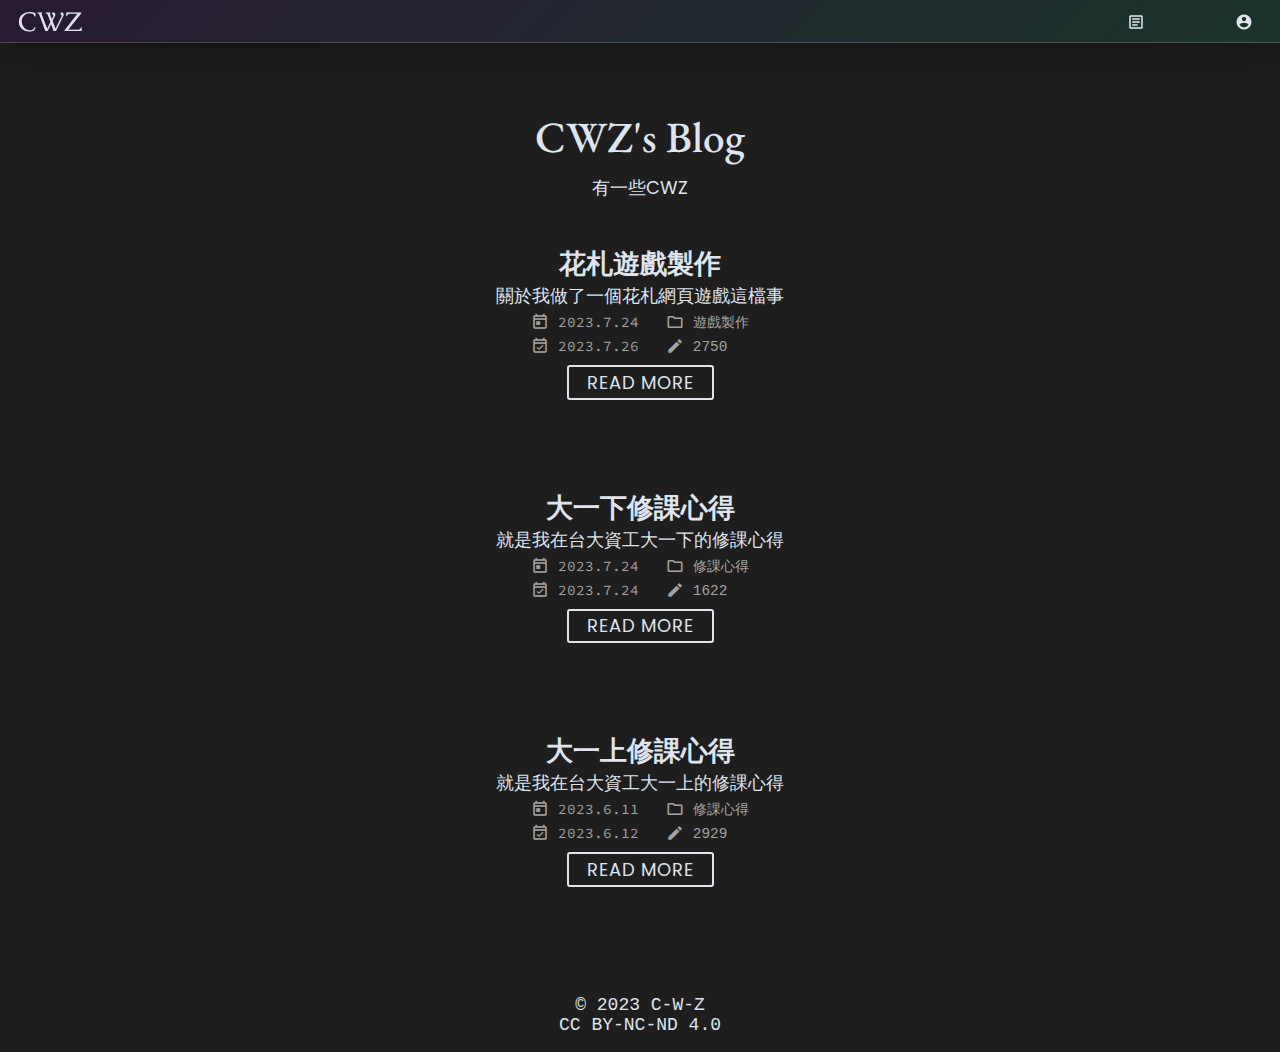
==== index.html @ 41f737c0 "update post info" ====
<!DOCTYPE html>
<html lang="zh-Hant-TW">

<head>
    <meta charset="utf-8">
    <meta http-equiv="X-UA-Compatible" content="IE=edge">
    <meta name="viewport" content="width=device-width, initial-scale=1.0">
    <!--------- Title ---------->
    <title>@ C-W-Z</title>
    <!--------- Icon ---------->
    <link rel="icon" href="img/logo.ico">
    <!--------- CSS ---------->
    <link rel="stylesheet" href="styles/common.css">
    <link rel="stylesheet" href="styles/home.css">
    <!--------- Material Icon ---------->
    <link href="https://fonts.googleapis.com/icon?family=Material+Icons+Outlined" rel="stylesheet">
    <link href="https://fonts.googleapis.com/icon?family=Material+Icons" rel="stylesheet">
</head>

<body>

    <header class="glass">
        <div class="header-wrapper">
            <h1 class="blog-name">
                <a href=".">CWZ</a>
            </h1>
            <nav>
                <ul class="menu">
                    <li>
                        <a href="pages/posts.html">
                            <span class="material-icons-outlined icon">article</span>
                            <span class="text">posts</span>
                        </a>
                    </li>
                    <li>
                        <a href="pages/categories.html">
                            <span class="material-icons-outlined icon">grid_view</span>
                            <span class="text">categories</span>
                        </a>
                    </li>
                    <li>
                        <a href="pages/tags.html">
                            <span class="material-icons icon">sell</span>
                            <span class="text">tags</span>
                        </a>
                    </li>
                    <li>
                        <a href="pages/about.html">
                            <span class="material-icons icon">account_circle</span>
                            <span class="text">about</span>
                        </a>
                    </li>
                </ul>
            </nav>
        </div>
    </header>

    <div class="container">
        <main>

            <section class="blog">
                <h1 class="blog-title">
                    CWZ's Blog
                </h1>
                <p class="blog-description">
                    有一些CWZ
                </p>
            </section>
    
            <section class="articles">

                <article>
                    <h2>花札遊戲製作</h2>
                    <p>關於我做了一個花札網頁遊戲這檔事</p>
                    <section class="header-tags">
                        <span class="header-tag">
                            <time class="post-time" datetime="2023-07-24">
                                <span class="material-icons-outlined icon">today</span>
                                2023.7.24
                            </time>
                        </span>
                        <span class="header-tag">
                            <span class="material-icons-outlined icon">folder</span>
                            <a href="pages/categories.html/#遊戲製作">遊戲製作</a>
                        </span>
                        <br>
                        <span class="header-tag">
                            <time class="update-time" datetime="2023-07-24">
                                <span class="material-icons-outlined icon">event_available</span>
                                2023.7.26
                            </time>
                        </span>
                        <span class="header-tag">
                            <span class="material-icons icon">edit</span>
                            2750
                        </span>
                    </section>
                    <a class="btn" href="posts\花札遊戲製作.html">Read More</a>
                </article>

                <article>
                    <h2>大一下修課心得</h2>
                    <p>就是我在台大資工大一下的修課心得</p>
                    <section class="header-tags">
                        <span class="header-tag">
                            <time class="post-time" datetime="2023-07-24">
                                <span class="material-icons-outlined icon">today</span>
                                2023.7.24
                            </time>
                        </span>
                        <span class="header-tag">
                            <span class="material-icons-outlined icon">folder</span>
                            <a href="pages/categories.html/#修課心得">修課心得</a>
                        </span>
                        <br>
                        <span class="header-tag">
                            <time class="update-time" datetime="2023-07-24">
                                <span class="material-icons-outlined icon">event_available</span>
                                2023.7.24
                            </time>
                        </span>
                        <span class="header-tag">
                            <span class="material-icons icon">edit</span>
                            1622
                        </span>
                    </section>
                    <a class="btn" href="posts/大一下修課心得.html">Read More</a>
                </article>

                <article>
                    <h2>大一上修課心得</h2>
                    <p>就是我在台大資工大一上的修課心得</p>
                    <section class="header-tags">
                        <span class="header-tag">
                            <time class="post-time" datetime="2023-06-11">
                                <span class="material-icons-outlined icon">today</span>
                                2023.6.11
                            </time>
                        </span>
                        <span class="header-tag">
                            <span class="material-icons-outlined icon">folder</span>
                            <a href="pages/categories.html/#修課心得">修課心得</a>
                        </span>
                        <br>
                        <span class="header-tag">
                            <time class="update-time" datetime="2023-06-12">
                                <span class="material-icons-outlined icon">event_available</span>
                                2023.6.12
                            </time>
                        </span>
                        <span class="header-tag">
                            <span class="material-icons icon">edit</span>
                            2929
                        </span>
                    </section>
                    <a class="btn" href="posts/大一上修課心得.html">Read More</a>
                </article>

            </section>
    
        </main>
    </div>

    <footer>
        <a href="https://github.com/C-W-Z/c-w-z.github.io" target="_blank">© 2023 C-W-Z</a>
        <a href="https://creativecommons.org/licenses/by-nc-nd/4.0/" target="_blank">CC BY-NC-ND 4.0</a>
    </footer>

</body>

</html>
---- styles/common.css ----
/* Google Font Import - Poppins */
@import url('https://fonts.googleapis.com/css2?family=Poppins:ital,wght@0,100;0,200;0,300;0,400;0,500;0,600;0,700;0,800;0,900;1,100;1,200;1,300;1,400;1,500;1,600;1,700;1,800;1,900&display=swap');
/* Google Font Import - Source Code Pro */
@import url('https://fonts.googleapis.com/css2?family=Source+Code+Pro:ital,wght@0,200;0,300;0,400;0,500;0,600;0,700;0,800;0,900;1,200;1,300;1,400;1,500;1,600;1,700;1,800;1,900&display=swap');
/* Google Font Import - IBM Plex Serif */
@import url('https://fonts.googleapis.com/css2?family=IBM+Plex+Serif:ital,wght@0,100;0,200;0,300;0,400;0,500;0,600;0,700;1,100;1,200;1,300;1,400;1,500;1,600;1,700&display=swap');
/* Google Font Import - EB Garamond */
@import url('https://fonts.googleapis.com/css2?family=EB+Garamond:ital,wght@0,400;0,500;0,600;0,700;0,800;1,400;1,500;1,600;1,700;1,800&display=swap');
/* Google Font Import - Caudex */
@import url('https://fonts.googleapis.com/css2?family=Caudex:ital,wght@0,400;0,700;1,400;1,700&display=swap');

html {
    font-size: 18px;
    scroll-behavior: smooth;
    overflow-x: hidden;
}
* {
    margin: 0;
    padding: 0;
    box-sizing: border-box;
    -webkit-box-sizing: border-box;
    -moz-box-sizing: border-box;
    font-family: monospace, sans-serif;
}
:root {
    /* Theme Colors */
    --black: #1e1e1e;
    --gray: #a3a3a3;
    --dark-gray: #505050;
    --white: #dfe4ed;
    --purple: #6366f1;
    --dark-purple: #4f46e5;
    --green: #10d167;
    --dark-green: #4fbd74;
    --gray-blue: #c0e4dc;
    --sky-blue: #22c5ee;
    --light-blue: #22c0e7;
    --yellow: #ccc541;
    --gold: #ffaa00;
    --magenta: #e630c0;
    --light-magenta: #f72dcb;
    --red: #df1c4f;
    --scarlet: #ff2400;

    --background-color: #1e1e1e;
    --scrollbar-color: #1e1e1e;
    --scrollbar-hover-color: #a3a3a3;
    --selected-color: #c0e4dc4b;
    --blockquote-color: #000000;
    --mark-color: #ccc541;
    --mark-selected-color: #009fc6;
    --header-tag-color: #a3a3a3;
    --text-color: #dfe4ed;
    --link-color: #22c5ee;
    --link-hover-color: #10d167;
    --star-color: #ffaa00;
    --btn-hover-selected-color: #ff2400;
}
body {
    min-height: 100vh;
    background: var(--background-color);
    color: var(--text-color);
    font-family: 'Poppins', 'Microsoft-Yahei', Arial, sans-serif;
    -webkit-font-smoothing: antialiased;
}
/* scrollbar styles */
::-webkit-scrollbar {
    height: 0.5rem;
    width: 0.5rem;
    background: var(--scrollbar-color);
}
::-webkit-scrollbar-track {
    border-radius: 0;
    background: var(--background-color);
}
::-webkit-scrollbar-thumb {
    background: var(--scrollbar-hover-color);
    border-radius: 0.2rem;
}
/* selected styles */
::selection {
    background: var(--selected-color);
}
::-moz-selection {
    background: var(--selected-color);
}
mark::selection {
    background: var(--mark-selected-color);
}
mark::-moz-selection {
    background: var(--mark-selected-color);
}
a::selection {
    color: var(--link-hover-color);
}
a::-moz-selection {
    color: var(--mark-selected-color);
}

p {
    font-family: 'Poppins', 'Microsoft-Yahei', Arial, sans-serif;
}
a {
    color: var(--link-color);
    cursor: pointer;
    text-decoration: none;
    transition: 0.3s color;
    font-family: 'Poppins', 'Microsoft-Yahei', Arial, sans-serif;
}
a:hover {
    color: var(--link-hover-color);
}

ul {
    list-style:none;
}
ul ul {
    padding: 0 1rem;
    margin: 0.25rem 0.5rem;
}

blockquote {
    background: var(--blockquote-color);
    padding: 0.1rem 1rem;
}

mark {
    background: var(--mark-color);
    color: var(--background-color);
}

/* Footer Styles */
footer {
    padding: 1rem 0.5rem;
    width: 100%;
    display: flex;
    flex-direction: column;
    align-items: center;
    justify-content: center;
    font-family: monospace, sans-serif;
}
footer a {
    color: var(--text-color);
    font-family: inherit;
}
footer a:hover {
    color: var(--link-color);
}
/* Header Styles */
header {
    position: fixed;
    width: 100vw;
    z-index: 3;
    top: 0;
    left: 0;
    font-family: 'Poppins', 'Microsoft-Yahei', Arial, sans-serif;
}
header .header-wrapper {
    margin: 0.2rem 1rem;
    display: flex;
    justify-content: space-between;
    align-items: center;
    flex-direction: row;
    flex-wrap: wrap;
}
header .blog-name {
    font-size: 1.5rem;
    font-weight: 500;
}
header .blog-name a {
    font-family: 'Caudex', 'EB Garamond', 'Poppins';
}
header nav {
    display: flex;
    align-items: center;
    justify-content: center;
}
header .menu {
    display: flex;
    align-items: center;
    justify-content: center;
    flex-wrap: wrap;
}
header .menu li {
    list-style: none;
    margin: 0.25rem 0.5rem 0 0.5rem;
    font-size: 0.8rem;
    flex-wrap: nowrap;
    position: relative;
}
header .menu li::after {
    position: absolute;
    top: 95%;
    left: 0;
    right: 100%;
    bottom: 0;
    opacity: 0;
    content: '';
    background-color: var(--text-color);
    z-index: -2;
    transition: none;
}
header .menu li:hover::after {
    right: 0;
    opacity: 1;
    -webkit-transition: 0.3s right ease;
    transition: 0.3s right ease;
    transition-delay: 0.3s;
}
header .menu li a {
    width: auto;
    max-width: 1rem; /** I'm animating max-width because width needs to be auto, and auto can't be animated **/
    overflow:hidden;
    display: inline-flex;
    align-items: center;
    -webkit-transition: all 0.3s;
    transition: all 0.3s;
}
header .menu li a:hover {
    max-width: 10rem;
    -webkit-transition: all 0.5s;
    transition: all 0.5s;
}
header .menu li a .text {
    white-space: nowrap;
    padding-left: 0.2rem;
    font-family: inherit;
}
header .icon {
    font-size: 1rem;
}
header a {
    color: var(--text-color);
}
header a:hover {
    color: var(--text-color);
}

/* Glass Effect */
.glass {
    background: linear-gradient(135deg, rgba(138, 0, 250, 0.1), rgba(7, 255, 156, 0.1));
    backdrop-filter: blur(10px);
    -webkit-backdrop-filter: blur(10px);
    /* border-radius: 20px; */
    border-bottom: 1px solid rgba(255, 255, 255, 0.18);
    box-shadow: 0 8px 32px 0 rgba(0, 0, 0, 0.37);
}

/* Main Section */
@media (max-width: 810px) {
    .container {
        margin-top: 108px;
        display: block;
    }
}
@media (min-width: 811px) {
    .container {
        margin-top: 108px;
        display: flex;
        flex-direction: column;
        align-items: center;
        justify-content: center;
    }
}
main {
    max-width: 810px;
}

/* tags for posts */
.header-tags .header-tag {
    font-size: 0.8rem;
    color: var(--header-tag-color);
    padding: 0 0.5rem;
}
.header-tags time {
    font-family: 'Source Code Pro', monospace, Arial, sans-serif;
}
.header-tags .icon {
    font-size: 1rem;
    transform: translateY(0.225rem);
}
.header-tags a {
    color: var(--header-tag-color);
}
.header-tags a:hover {
    color: var(--text-color);
}

/* Button Styles */
a.btn {
    color: var(--text-color);
    border: 2px solid var(--text-color);
    border-radius: 3px;
    margin-top: 0.5rem;
    padding: 0.1rem 1rem;

    letter-spacing: 1px;
    text-transform: uppercase;
    text-align: center;

    position: relative; /* important for the :before */
}
a.btn:hover {
    color: var(--background-color);
    cursor: pointer;
}
a.btn::selection {
    color: var(--text-color);
}
a.btn:hover::selection {
    color: var(--background-color);
}
a.btn::before {
    position: absolute;
    top: 0;
    left: 50%;
    right: 50%;
    bottom: 0;
    opacity: 0;
    content: '';
    background-color: var(--text-color);
    z-index: -2;
    -webkit-transition: 0.3s all ease;
    transition: 0.3s all ease;
}
a.btn:hover::before {
    left: 0;
    right: 0;
    opacity: 1;
}
---- styles/home.css ----
main section {
	max-width: 40rem;
}

.blog {
	text-align: center;
}
.blog-title {
	font-size: 2.4rem;
	font-weight: 500;
	font-family: 'EB Garamond', 'Source Code Pro', monospace, Arial, sans-serif;
}
.blog-description {
	margin-top: 0.5rem;
	font-size: 1rem;
}

.articles {
	margin-top: 2.5rem;
}
article {
	margin: 2.5rem 1rem 5rem 1rem;
	display: flex;
	flex-direction: column;
	text-align: center;
	align-items: center;
	justify-content: center;
}

.header-tags {
	text-align: start;
}
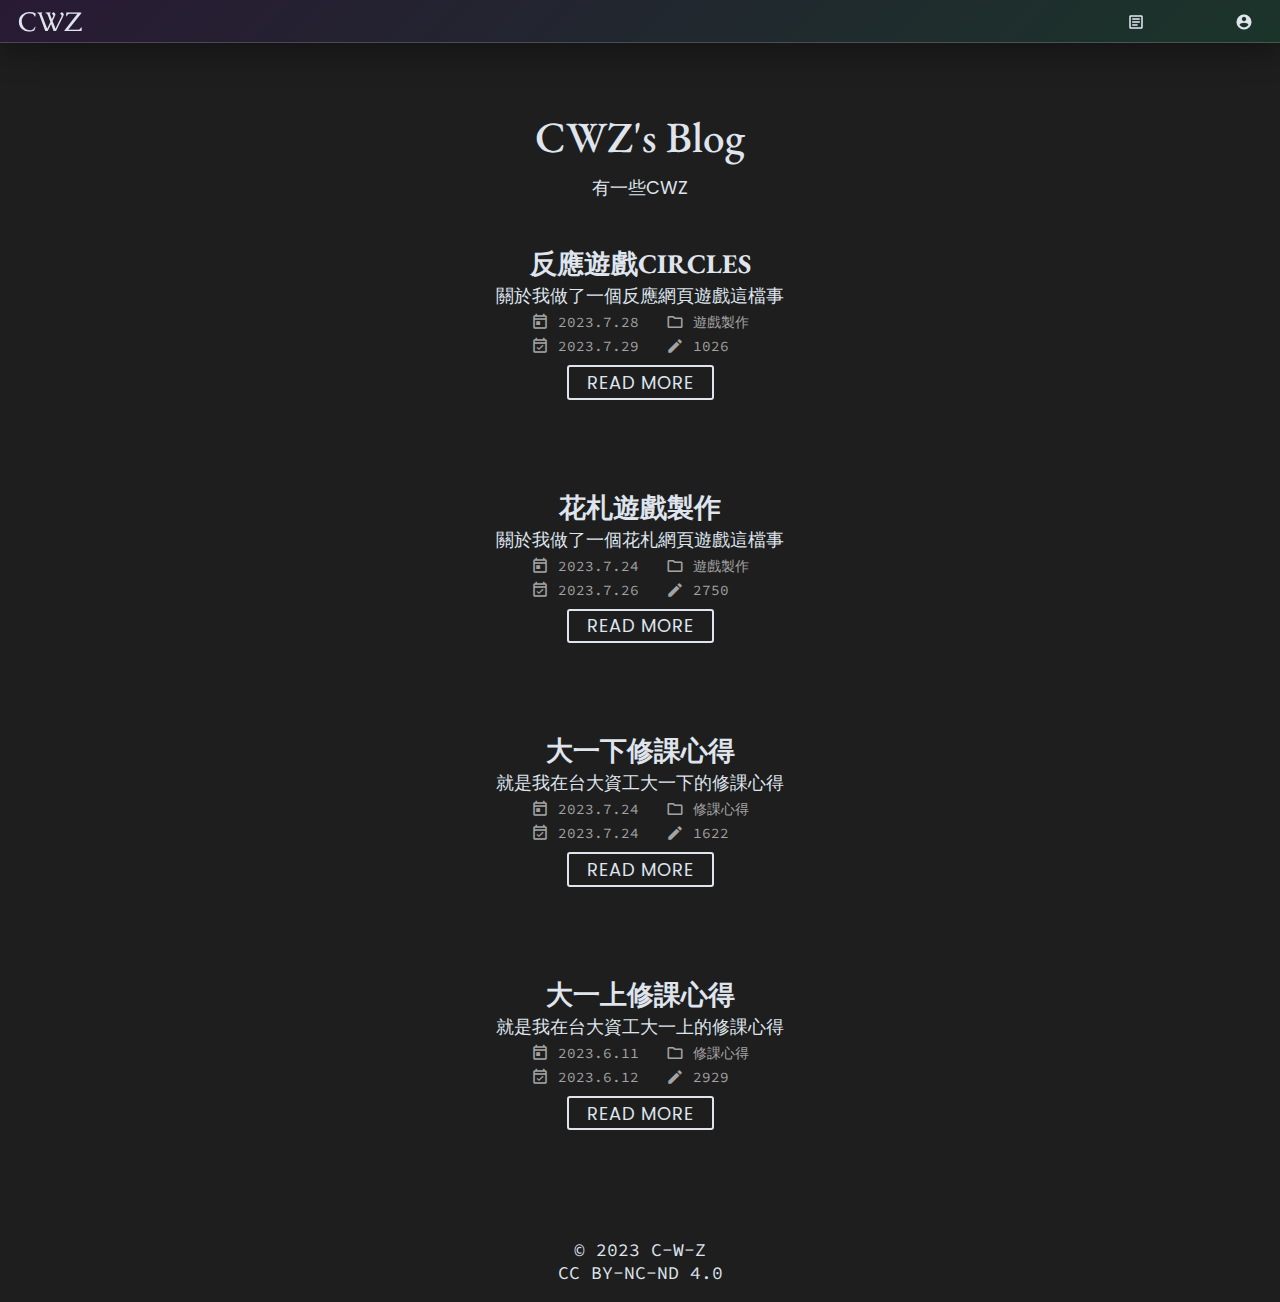
==== commit e6c1f153: "+ new post update some styles & delete datetime="" in <time>" ====
--- a/index.html
+++ b/index.html
@@ -70,11 +70,40 @@
             <section class="articles">
 
                 <article>
+                    <h2>反應遊戲CIRCLES</h1>
+                    <p>關於我做了一個反應網頁遊戲這檔事</p>
+                    <section class="header-tags">
+                        <span class="header-tag">
+                            <time class="post-time">
+                                <span class="material-icons-outlined icon">today</span>
+                                2023.7.28
+                            </time>
+                        </span>
+                        <span class="header-tag">
+                            <span class="material-icons-outlined icon">folder</span>
+                            <a href="pages/categories.html/#遊戲製作">遊戲製作</a>
+                        </span>
+                        <br>
+                        <span class="header-tag">
+                            <time class="update-time">
+                                <span class="material-icons-outlined icon">event_available</span>
+                                2023.7.29
+                            </time>
+                        </span>
+                        <span class="header-tag">
+                            <span class="material-icons icon">edit</span>
+                            1026
+                        </span>
+                    </section>
+                    <a class="btn" href="posts\反應遊戲CIRCLES.html">Read More</a>
+                </article>
+
+                <article>
                     <h2>花札遊戲製作</h2>
                     <p>關於我做了一個花札網頁遊戲這檔事</p>
                     <section class="header-tags">
                         <span class="header-tag">
-                            <time class="post-time" datetime="2023-07-24">
+                            <time class="post-time">
                                 <span class="material-icons-outlined icon">today</span>
                                 2023.7.24
                             </time>
@@ -85,7 +114,7 @@
                         </span>
                         <br>
                         <span class="header-tag">
-                            <time class="update-time" datetime="2023-07-24">
+                            <time class="update-time">
                                 <span class="material-icons-outlined icon">event_available</span>
                                 2023.7.26
                             </time>
@@ -103,7 +132,7 @@
                     <p>就是我在台大資工大一下的修課心得</p>
                     <section class="header-tags">
                         <span class="header-tag">
-                            <time class="post-time" datetime="2023-07-24">
+                            <time class="post-time">
                                 <span class="material-icons-outlined icon">today</span>
                                 2023.7.24
                             </time>
@@ -114,7 +143,7 @@
                         </span>
                         <br>
                         <span class="header-tag">
-                            <time class="update-time" datetime="2023-07-24">
+                            <time class="update-time">
                                 <span class="material-icons-outlined icon">event_available</span>
                                 2023.7.24
                             </time>
@@ -132,7 +161,7 @@
                     <p>就是我在台大資工大一上的修課心得</p>
                     <section class="header-tags">
                         <span class="header-tag">
-                            <time class="post-time" datetime="2023-06-11">
+                            <time class="post-time">
                                 <span class="material-icons-outlined icon">today</span>
                                 2023.6.11
                             </time>
@@ -143,7 +172,7 @@
                         </span>
                         <br>
                         <span class="header-tag">
-                            <time class="update-time" datetime="2023-06-12">
+                            <time class="update-time">
                                 <span class="material-icons-outlined icon">event_available</span>
                                 2023.6.12
                             </time>
--- a/styles/common.css
+++ b/styles/common.css
@@ -20,7 +20,7 @@
     box-sizing: border-box;
     -webkit-box-sizing: border-box;
     -moz-box-sizing: border-box;
-    font-family: monospace, sans-serif;
+    font-family: 'Source Code Pro', monospace, Arial, sans-serif;
 }
 :root {
     /* Theme Colors */
@@ -97,6 +97,9 @@
     color: var(--mark-selected-color);
 }
 
+h1,h2,h3,h4,h5,h6 {
+    font-family: 'EB Garamond', 'Caudex', 'Poppins';
+}
 p {
     font-family: 'Poppins', 'Microsoft-Yahei', Arial, sans-serif;
 }
@@ -137,7 +140,7 @@
     flex-direction: column;
     align-items: center;
     justify-content: center;
-    font-family: monospace, sans-serif;
+    font-family: 'Source Code Pro', monospace, Arial, sans-serif;
 }
 footer a {
     color: var(--text-color);
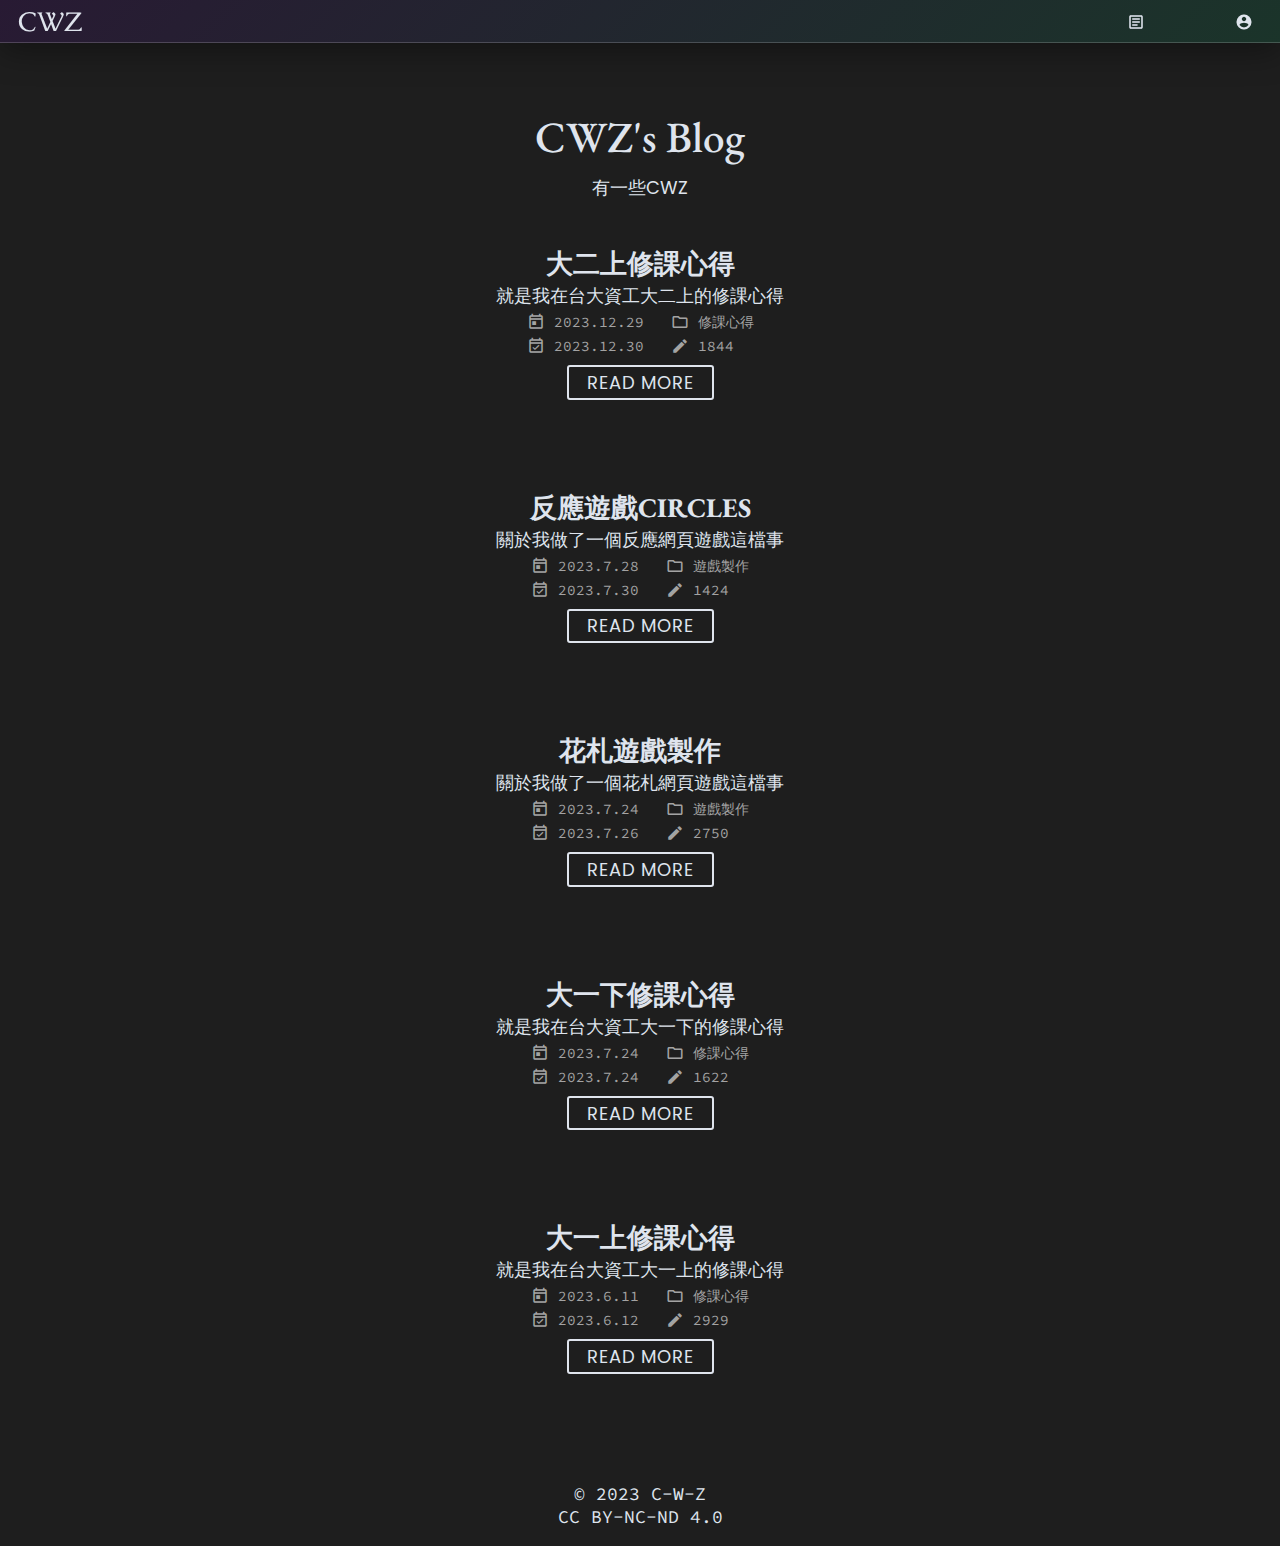
==== commit c0f840f8: "update home page & about" ====
--- a/index.html
+++ b/index.html
@@ -66,8 +66,37 @@
                     有一些CWZ
                 </p>
             </section>
-    
+
             <section class="articles">
+
+                <article>
+                    <h2>大二上修課心得</h2>
+                    <p>就是我在台大資工大二上的修課心得</p>
+                    <section class="header-tags">
+                        <span class="header-tag">
+                            <time class="post-time">
+                                <span class="material-icons-outlined icon">today</span>
+                                2023.12.29
+                            </time>
+                        </span>
+                        <span class="header-tag">
+                            <span class="material-icons-outlined icon">folder</span>
+                            <a href="pages/categories.html/#修課心得">修課心得</a>
+                        </span>
+                        <br>
+                        <span class="header-tag">
+                            <time class="update-time">
+                                <span class="material-icons-outlined icon">event_available</span>
+                                2023.12.30
+                            </time>
+                        </span>
+                        <span class="header-tag">
+                            <span class="material-icons icon">edit</span>
+                            1844
+                        </span>
+                    </section>
+                    <a class="btn" href="posts/大二上修課心得.html">Read More</a>
+                </article>
 
                 <article>
                     <h2>反應遊戲CIRCLES</h1>
@@ -87,12 +116,12 @@
                         <span class="header-tag">
                             <time class="update-time">
                                 <span class="material-icons-outlined icon">event_available</span>
-                                2023.7.29
-                            </time>
-                        </span>
-                        <span class="header-tag">
-                            <span class="material-icons icon">edit</span>
-                            1026
+                                2023.7.30
+                            </time>
+                        </span>
+                        <span class="header-tag">
+                            <span class="material-icons icon">edit</span>
+                            1424
                         </span>
                     </section>
                     <a class="btn" href="posts\反應遊戲CIRCLES.html">Read More</a>
@@ -186,7 +215,7 @@
                 </article>
 
             </section>
-    
+
         </main>
     </div>
 
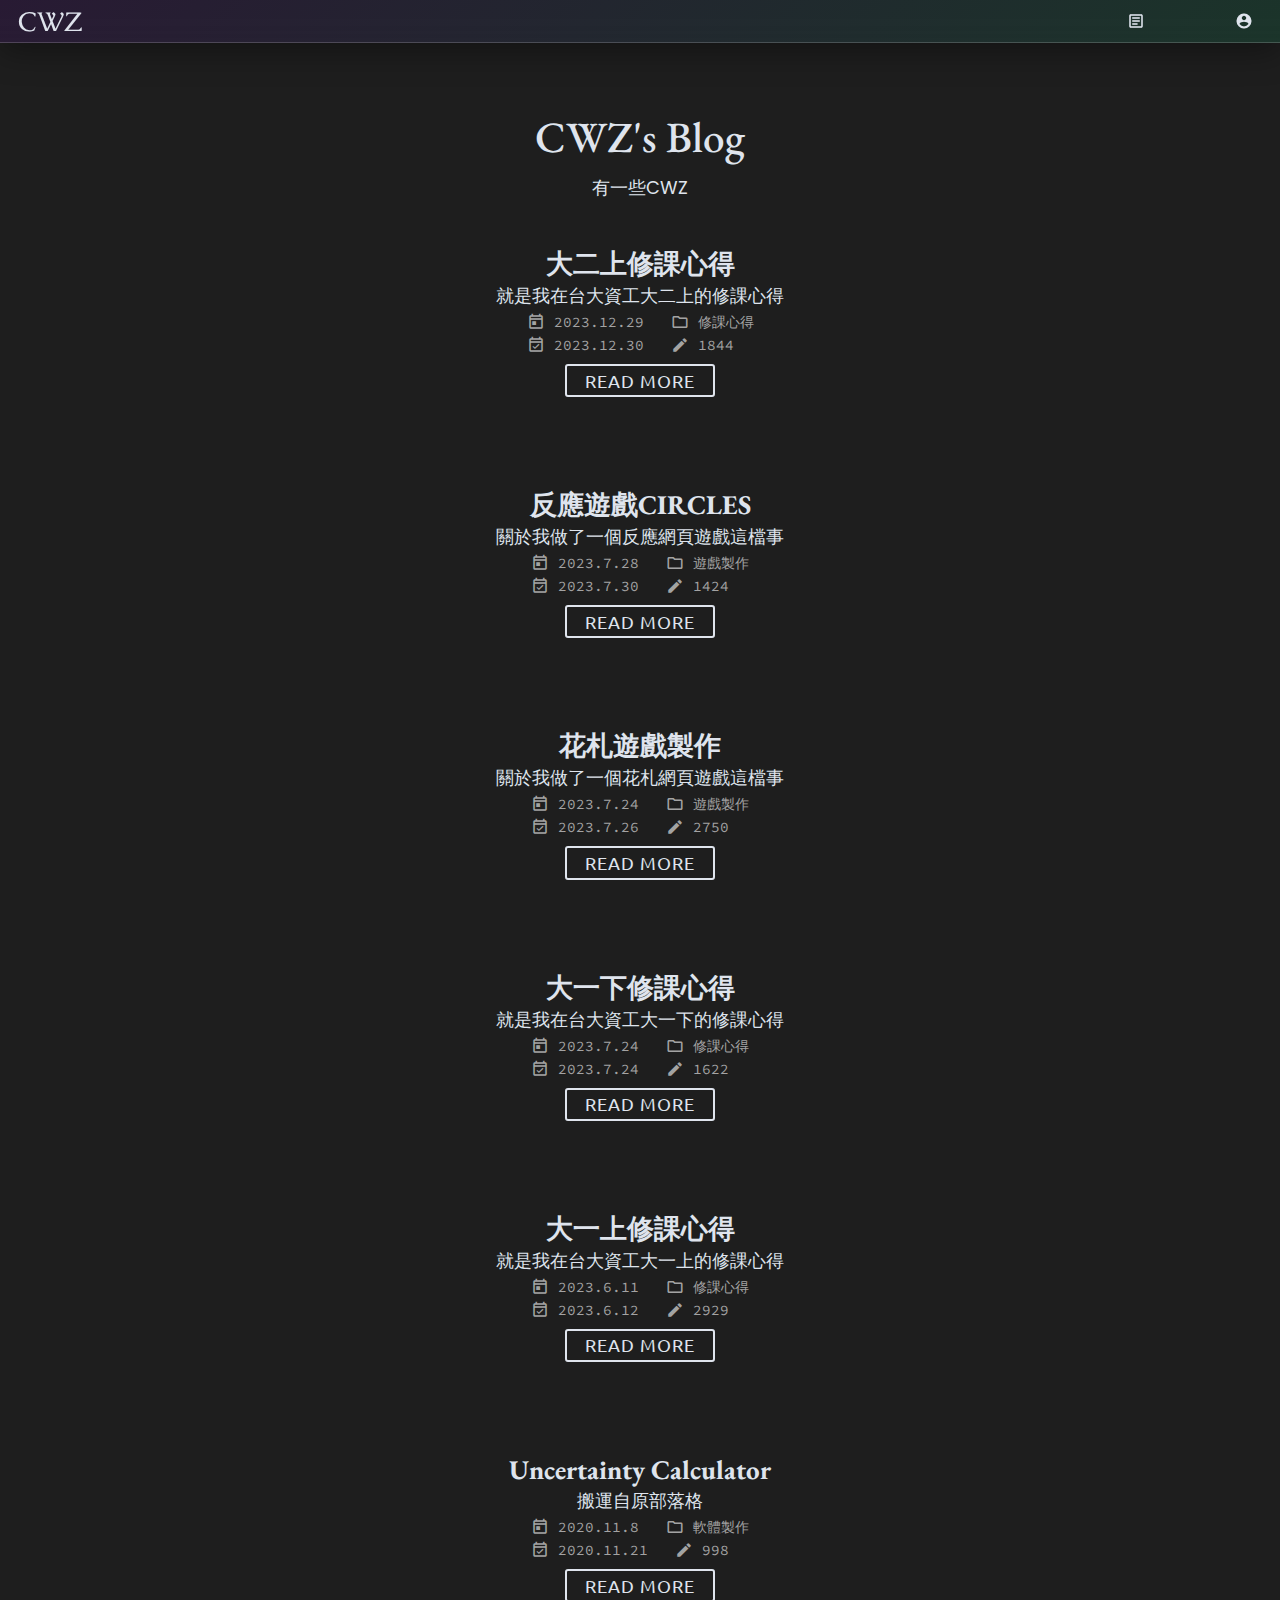
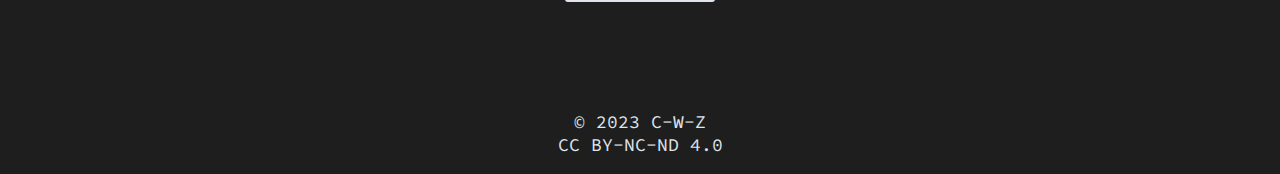
==== commit f7ad2216: "move Uncertainty Calculator from old website" ====
--- a/index.html
+++ b/index.html
@@ -81,7 +81,7 @@
                         </span>
                         <span class="header-tag">
                             <span class="material-icons-outlined icon">folder</span>
-                            <a href="pages/categories.html/#修課心得">修課心得</a>
+                            <a href="pages/categories.html#修課心得">修課心得</a>
                         </span>
                         <br>
                         <span class="header-tag">
@@ -110,7 +110,7 @@
                         </span>
                         <span class="header-tag">
                             <span class="material-icons-outlined icon">folder</span>
-                            <a href="pages/categories.html/#遊戲製作">遊戲製作</a>
+                            <a href="pages/categories.html#遊戲製作">遊戲製作</a>
                         </span>
                         <br>
                         <span class="header-tag">
@@ -139,7 +139,7 @@
                         </span>
                         <span class="header-tag">
                             <span class="material-icons-outlined icon">folder</span>
-                            <a href="pages/categories.html/#遊戲製作">遊戲製作</a>
+                            <a href="pages/categories.html#遊戲製作">遊戲製作</a>
                         </span>
                         <br>
                         <span class="header-tag">
@@ -168,7 +168,7 @@
                         </span>
                         <span class="header-tag">
                             <span class="material-icons-outlined icon">folder</span>
-                            <a href="pages/categories.html/#修課心得">修課心得</a>
+                            <a href="pages/categories.html#修課心得">修課心得</a>
                         </span>
                         <br>
                         <span class="header-tag">
@@ -197,7 +197,7 @@
                         </span>
                         <span class="header-tag">
                             <span class="material-icons-outlined icon">folder</span>
-                            <a href="pages/categories.html/#修課心得">修課心得</a>
+                            <a href="pages/categories.html#修課心得">修課心得</a>
                         </span>
                         <br>
                         <span class="header-tag">
@@ -212,6 +212,35 @@
                         </span>
                     </section>
                     <a class="btn" href="posts/大一上修課心得.html">Read More</a>
+                </article>
+
+                <article>
+                    <h2>Uncertainty Calculator</h2>
+                    <p>搬運自原部落格</p>
+                    <section class="header-tags">
+                        <span class="header-tag">
+                            <time class="post-time">
+                                <span class="material-icons-outlined icon">today</span>
+                                2020.11.8
+                            </time>
+                        </span>
+                        <span class="header-tag">
+                            <span class="material-icons-outlined icon">folder</span>
+                            <a href="pages/categories.html#軟體製作">軟體製作</a>
+                        </span>
+                        <br>
+                        <span class="header-tag">
+                            <time class="update-time">
+                                <span class="material-icons-outlined icon">event_available</span>
+                                2020.11.21
+                            </time>
+                        </span>
+                        <span class="header-tag">
+                            <span class="material-icons icon">edit</span>
+                            998
+                        </span>
+                    </section>
+                    <a class="btn" href="posts/Uncertainty Calculator.html">Read More</a>
                 </article>
 
             </section>
--- a/styles/common.css
+++ b/styles/common.css
@@ -1,5 +1,7 @@
 /* Google Font Import - Poppins */
 @import url('https://fonts.googleapis.com/css2?family=Poppins:ital,wght@0,100;0,200;0,300;0,400;0,500;0,600;0,700;0,800;0,900;1,100;1,200;1,300;1,400;1,500;1,600;1,700;1,800;1,900&display=swap');
+/* Google Font Import - Ubuntu */
+@import url('https://fonts.googleapis.com/css2?family=Ubuntu:ital,wght@0,300;0,400;0,500;0,700;1,300;1,400;1,500;1,700&display=swap');
 /* Google Font Import - Source Code Pro */
 @import url('https://fonts.googleapis.com/css2?family=Source+Code+Pro:ital,wght@0,200;0,300;0,400;0,500;0,600;0,700;0,800;0,900;1,200;1,300;1,400;1,500;1,600;1,700;1,800;1,900&display=swap');
 /* Google Font Import - IBM Plex Serif */
@@ -20,7 +22,7 @@
     box-sizing: border-box;
     -webkit-box-sizing: border-box;
     -moz-box-sizing: border-box;
-    font-family: 'Source Code Pro', monospace, Arial, sans-serif;
+    font-family: 'Source Code Pro', monospace, 'Microsoft-Yahei', Arial, sans-serif;
 }
 :root {
     /* Theme Colors */
@@ -57,7 +59,7 @@
     --btn-hover-selected-color: #ff2400;
 }
 body {
-    min-height: 100vh;
+    min-height: 100dvh;
     background: var(--background-color);
     color: var(--text-color);
     font-family: 'Poppins', 'Microsoft-Yahei', Arial, sans-serif;
@@ -108,7 +110,7 @@
     cursor: pointer;
     text-decoration: none;
     transition: 0.3s color;
-    font-family: 'Poppins', 'Microsoft-Yahei', Arial, sans-serif;
+    font-family: 'Ubuntu', 'Poppins', 'Microsoft-Yahei', Arial, sans-serif;
 }
 a:hover {
     color: var(--link-hover-color);
@@ -152,7 +154,7 @@
 /* Header Styles */
 header {
     position: fixed;
-    width: 100vw;
+    width: 100dvw;
     z-index: 3;
     top: 0;
     left: 0;
@@ -295,7 +297,7 @@
     border: 2px solid var(--text-color);
     border-radius: 3px;
     margin-top: 0.5rem;
-    padding: 0.1rem 1rem;
+    padding: 0.2rem 1rem;
 
     letter-spacing: 1px;
     text-transform: uppercase;
@@ -330,4 +332,26 @@
     left: 0;
     right: 0;
     opacity: 1;
+}
+
+
+.txt-right {
+    text-align: right;
+}
+
+.flex-row {
+    display: flex;
+    flex-direction: row;
+}
+.stretch-vertical {
+    display: flex;
+    flex-direction: column;
+    justify-content: space-between;
+}
+
+.red {
+    color: red
+}
+.bold {
+    font-weight: bold;
 }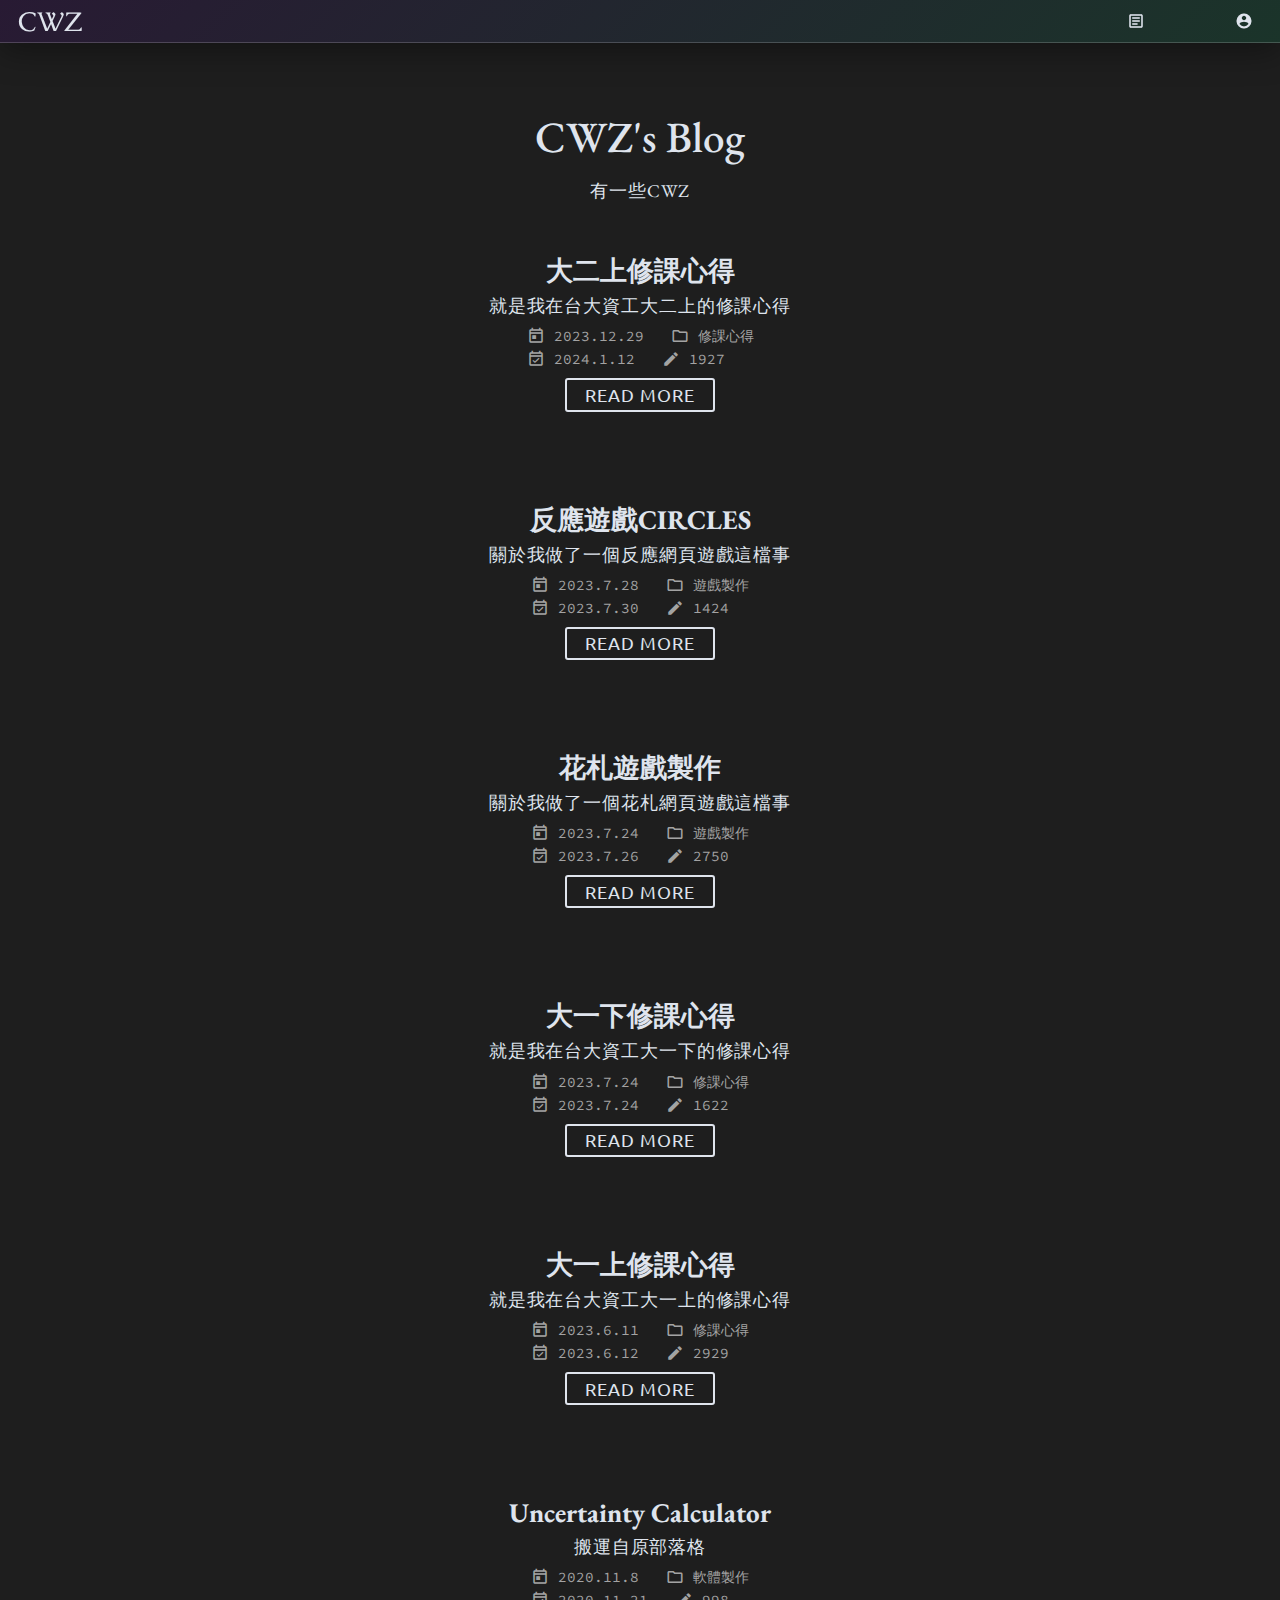
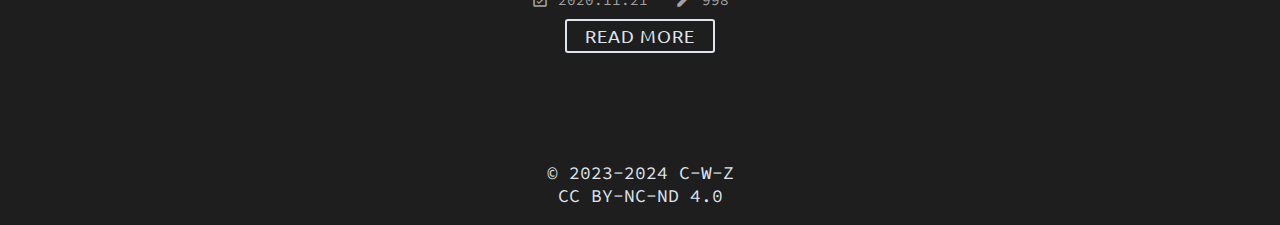
==== commit d9e1a676: "+ LXGW fonts update about" ====
--- a/index.html
+++ b/index.html
@@ -87,12 +87,12 @@
                         <span class="header-tag">
                             <time class="update-time">
                                 <span class="material-icons-outlined icon">event_available</span>
-                                2023.12.30
-                            </time>
-                        </span>
-                        <span class="header-tag">
-                            <span class="material-icons icon">edit</span>
-                            1844
+                                2024.1.12
+                            </time>
+                        </span>
+                        <span class="header-tag">
+                            <span class="material-icons icon">edit</span>
+                            1927
                         </span>
                     </section>
                     <a class="btn" href="posts/大二上修課心得.html">Read More</a>
@@ -249,7 +249,7 @@
     </div>
 
     <footer>
-        <a href="https://github.com/C-W-Z/c-w-z.github.io" target="_blank">© 2023 C-W-Z</a>
+        <a href="https://github.com/C-W-Z/c-w-z.github.io" target="_blank">© 2023-2024 C-W-Z</a>
         <a href="https://creativecommons.org/licenses/by-nc-nd/4.0/" target="_blank">CC BY-NC-ND 4.0</a>
     </footer>
 
--- a/styles/common.css
+++ b/styles/common.css
@@ -11,6 +11,19 @@
 /* Google Font Import - Caudex */
 @import url('https://fonts.googleapis.com/css2?family=Caudex:ital,wght@0,400;0,700;1,400;1,700&display=swap');
 
+@font-face {
+    font-family: 'LXGW Light';
+    src: url('../font/LXGWWenKai-Light.ttf');
+}
+@font-face {
+    font-family: 'LXGW Regular';
+    src: url('../font/LXGWWenKai-Regular.ttf');
+}
+@font-face {
+    font-family: 'LXGW Bold';
+    src: url('../font/LXGWWenKai-Bold.ttf');
+}
+
 html {
     font-size: 18px;
     scroll-behavior: smooth;
@@ -22,7 +35,7 @@
     box-sizing: border-box;
     -webkit-box-sizing: border-box;
     -moz-box-sizing: border-box;
-    font-family: 'Source Code Pro', monospace, 'Microsoft-Yahei', Arial, sans-serif;
+    font-family: 'Source Code Pro', monospace, 'LXGW Light', 'Microsoft-Yahei', Arial, sans-serif;
 }
 :root {
     /* Theme Colors */
@@ -46,7 +59,7 @@
 
     --background-color: #1e1e1e;
     --scrollbar-color: #1e1e1e;
-    --scrollbar-hover-color: #a3a3a3;
+    --scrollbar-hover-color: #919191;
     --selected-color: #c0e4dc4b;
     --blockquote-color: #000000;
     --mark-color: #ccc541;
@@ -100,17 +113,19 @@
 }
 
 h1,h2,h3,h4,h5,h6 {
-    font-family: 'EB Garamond', 'Caudex', 'Poppins';
+    font-family: 'EB Garamond', 'Caudex', 'Poppins', 'LXGW Bold', 'Microsoft-Yahei', Arial, sans-serif;
 }
 p {
-    font-family: 'Poppins', 'Microsoft-Yahei', Arial, sans-serif;
+    font-family: 'LXGW Light', 'Poppins', 'Microsoft-Yahei', Arial, sans-serif;
+    line-height: 1.9rem;
+    letter-spacing: 0.05rem;
 }
 a {
     color: var(--link-color);
     cursor: pointer;
     text-decoration: none;
     transition: 0.3s color;
-    font-family: 'Ubuntu', 'Poppins', 'Microsoft-Yahei', Arial, sans-serif;
+    font-family: 'Ubuntu', 'Poppins', 'LXGW Light', 'Microsoft-Yahei', Arial, sans-serif;
 }
 a:hover {
     color: var(--link-hover-color);
--- a/styles/home.css
+++ b/styles/home.css
@@ -1,32 +1,33 @@
 main section {
-	max-width: 40rem;
+    max-width: 40rem;
 }
 
 .blog {
-	text-align: center;
+    text-align: center;
 }
 .blog-title {
-	font-size: 2.4rem;
-	font-weight: 500;
-	font-family: 'EB Garamond', 'Source Code Pro', monospace, Arial, sans-serif;
+    font-size: 2.4rem;
+    font-weight: 500;
+    font-family: 'EB Garamond', 'Source Code Pro', monospace, Arial, sans-serif;
 }
 .blog-description {
-	margin-top: 0.5rem;
-	font-size: 1rem;
+    margin-top: 0.5rem;
+    font-size: 1rem;
+    font-family: 'EB Garamond', 'LXGW Light', 'Microsoft-Yahei';
 }
 
 .articles {
-	margin-top: 2.5rem;
+    margin-top: 2.5rem;
 }
 article {
-	margin: 2.5rem 1rem 5rem 1rem;
-	display: flex;
-	flex-direction: column;
-	text-align: center;
-	align-items: center;
-	justify-content: center;
+    margin: 2.5rem 1rem 5rem 1rem;
+    display: flex;
+    flex-direction: column;
+    text-align: center;
+    align-items: center;
+    justify-content: center;
 }
 
 .header-tags {
-	text-align: start;
+    text-align: start;
 }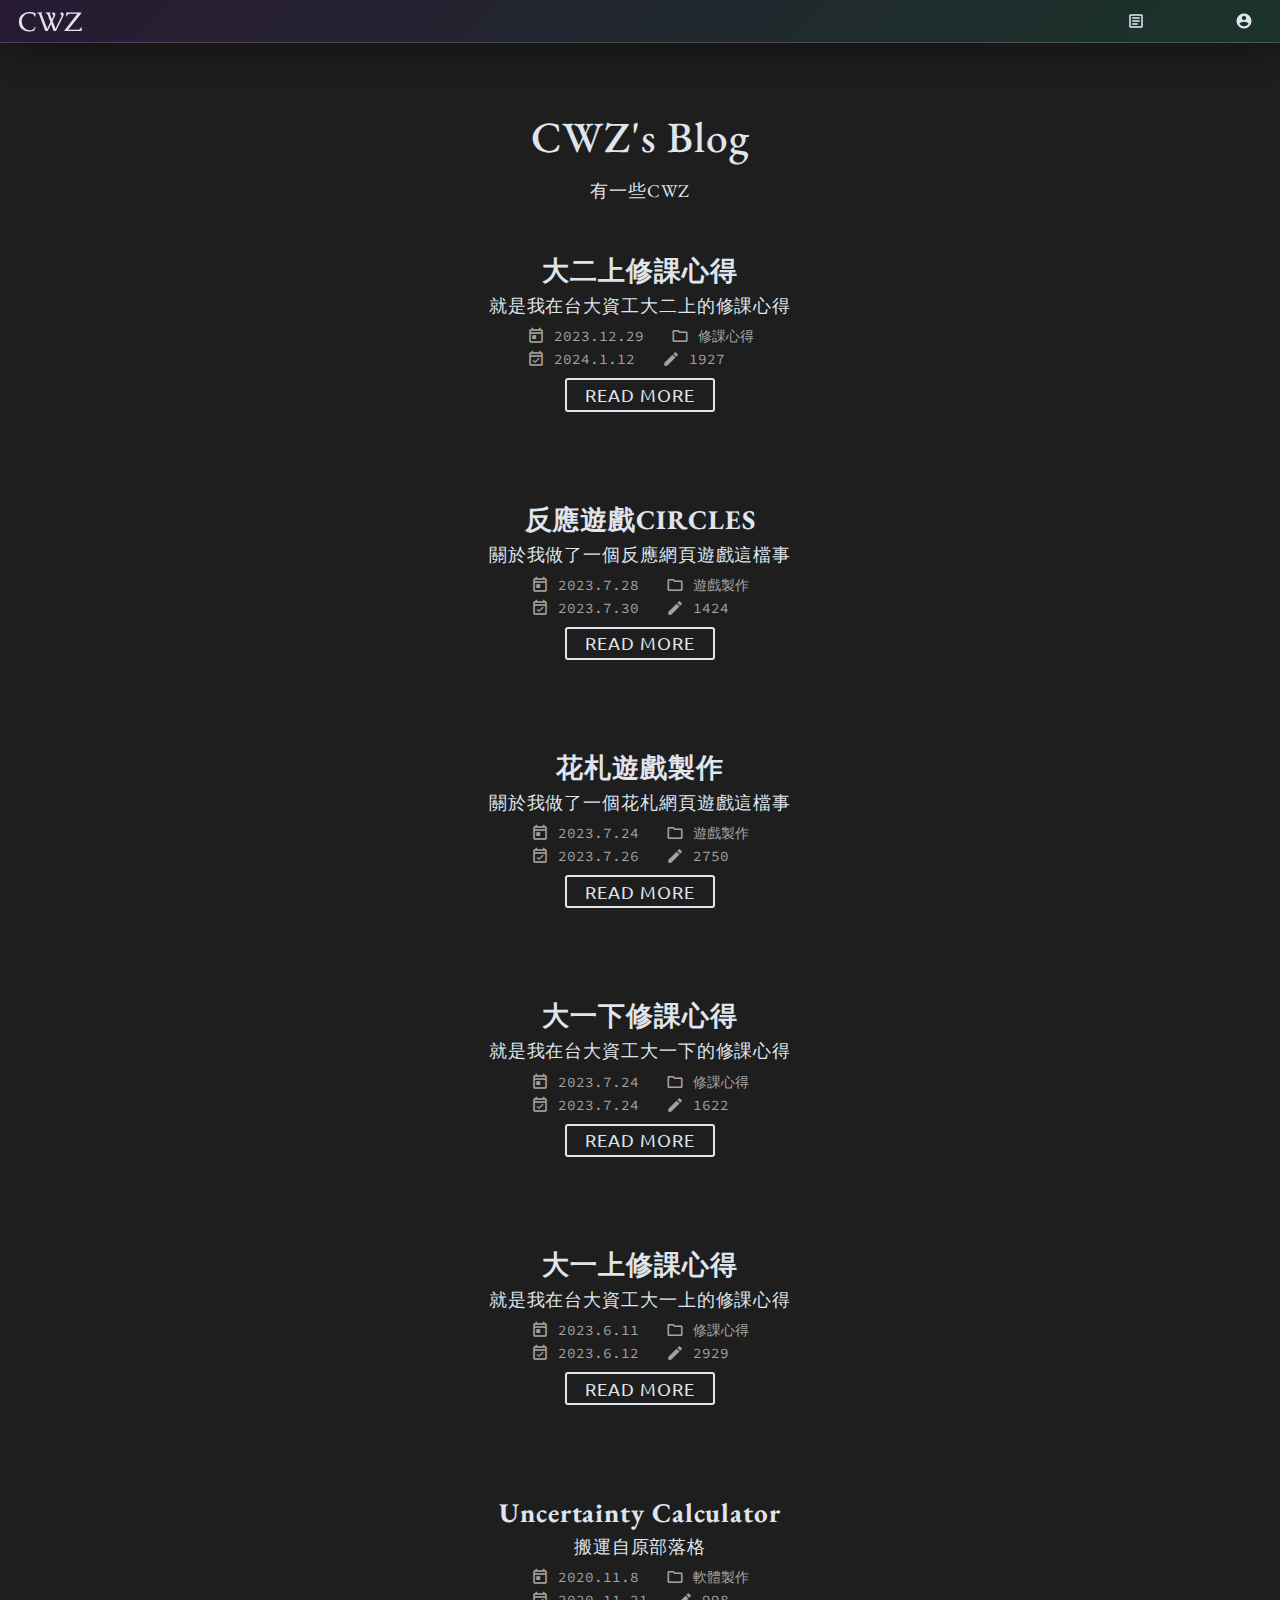
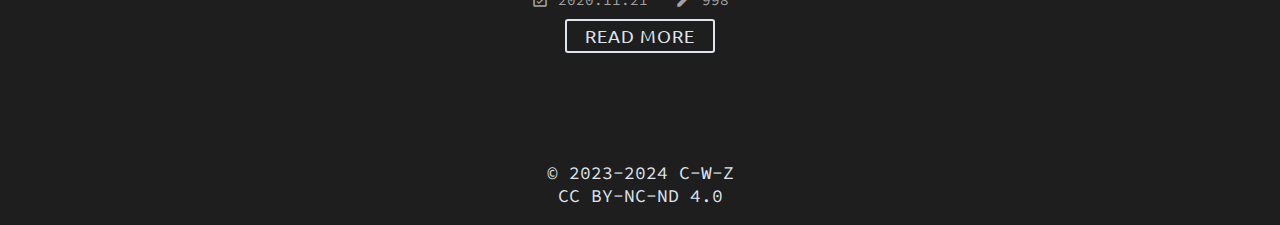
==== commit f730594c: "use only one <h1>" ====
--- a/index.html
+++ b/index.html
@@ -21,9 +21,9 @@
 
     <header class="glass">
         <div class="header-wrapper">
-            <h1 class="blog-name">
+            <div class="blog-name">
                 <a href=".">CWZ</a>
-            </h1>
+            </div>
             <nav>
                 <ul class="menu">
                     <li>
--- a/styles/common.css
+++ b/styles/common.css
@@ -13,15 +13,15 @@
 
 @font-face {
     font-family: 'LXGW Light';
-    src: url('../font/LXGWWenKai-Light.ttf');
+    src: url('../font/LXGWWenKaiLite-Light.ttf');
 }
 @font-face {
     font-family: 'LXGW Regular';
-    src: url('../font/LXGWWenKai-Regular.ttf');
+    src: url('../font/LXGWWenKaiLite-Regular.ttf');
 }
 @font-face {
     font-family: 'LXGW Bold';
-    src: url('../font/LXGWWenKai-Bold.ttf');
+    src: url('../font/LXGWWenKaiLite-Bold.ttf');
 }
 
 html {
@@ -114,6 +114,7 @@
 
 h1,h2,h3,h4,h5,h6 {
     font-family: 'EB Garamond', 'Caudex', 'Poppins', 'LXGW Bold', 'Microsoft-Yahei', Arial, sans-serif;
+    letter-spacing: 0.05rem;
 }
 p {
     font-family: 'LXGW Light', 'Poppins', 'Microsoft-Yahei', Arial, sans-serif;
@@ -369,4 +370,7 @@
 }
 .bold {
     font-weight: bold;
+}
+.font-code {
+    font-family: 'Source Code Pro', monospace, 'LXGW Light', 'Microsoft-Yahei', Arial, sans-serif;
 }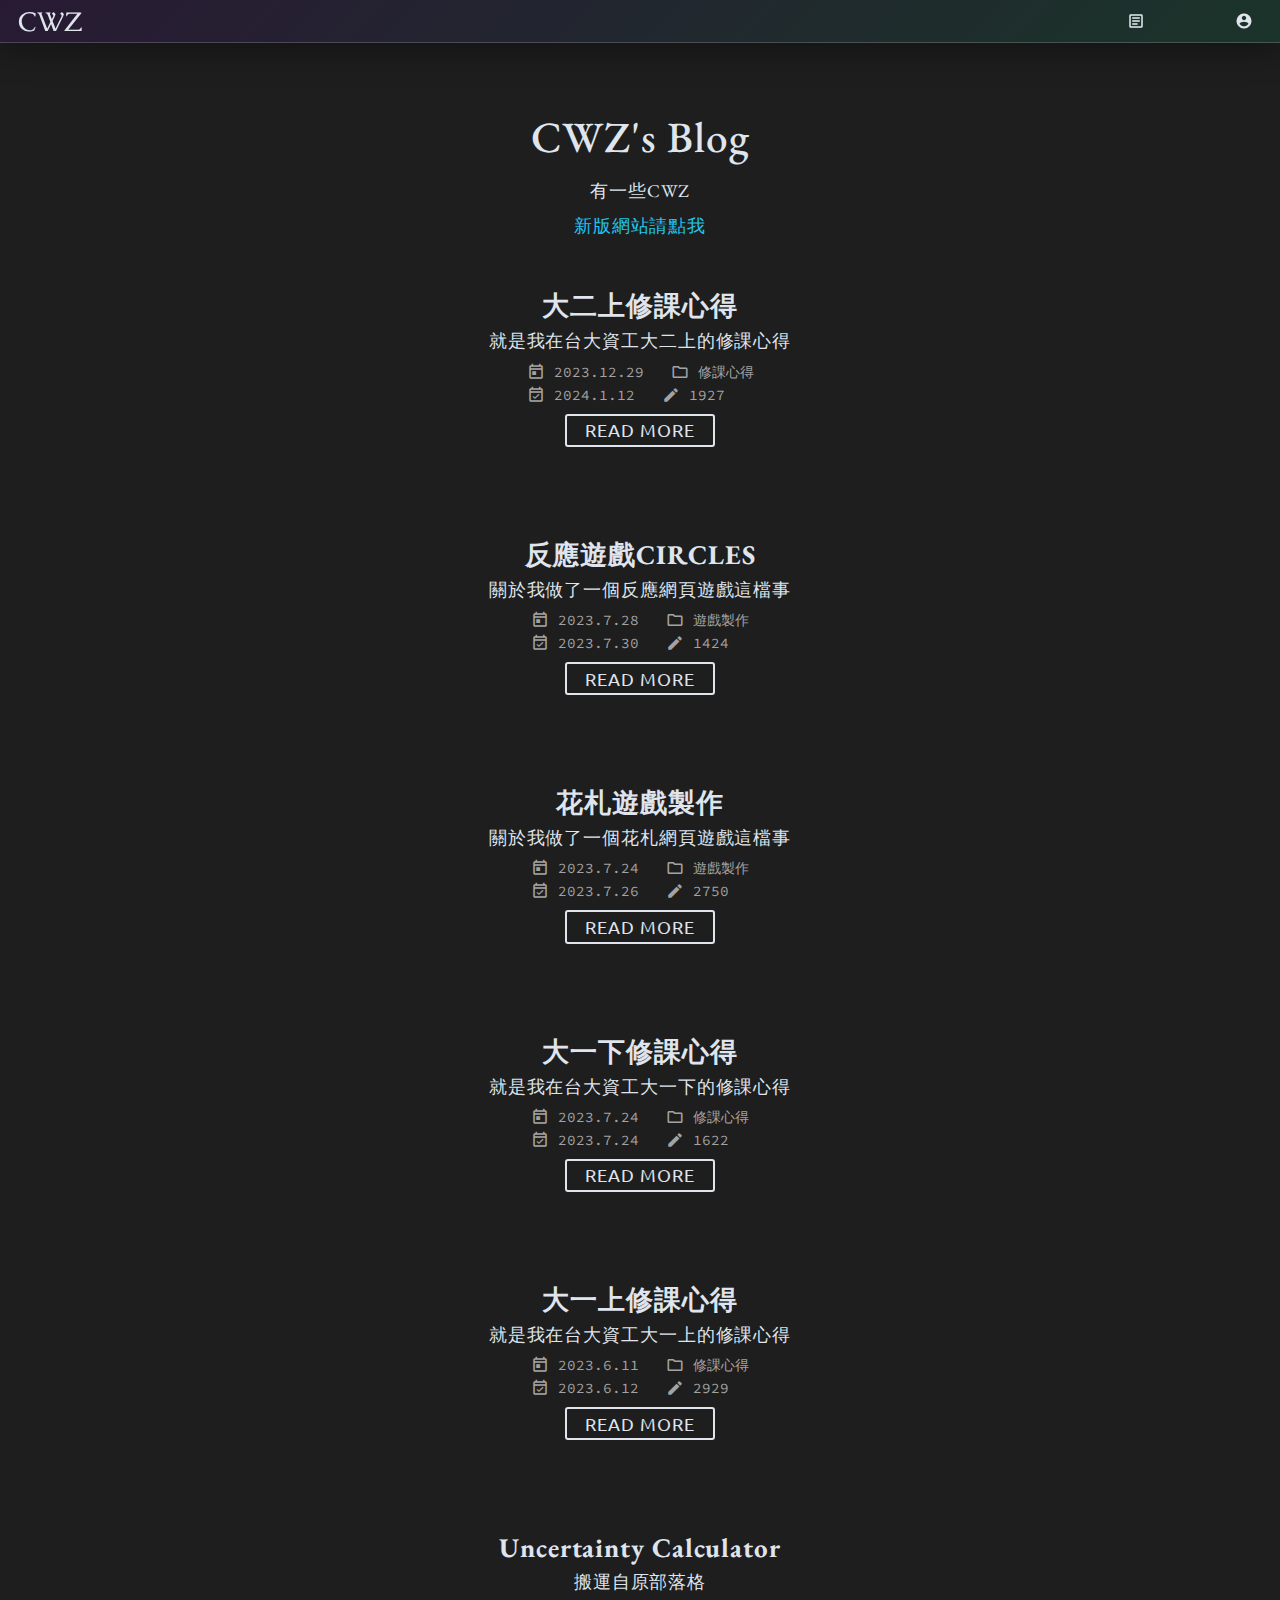
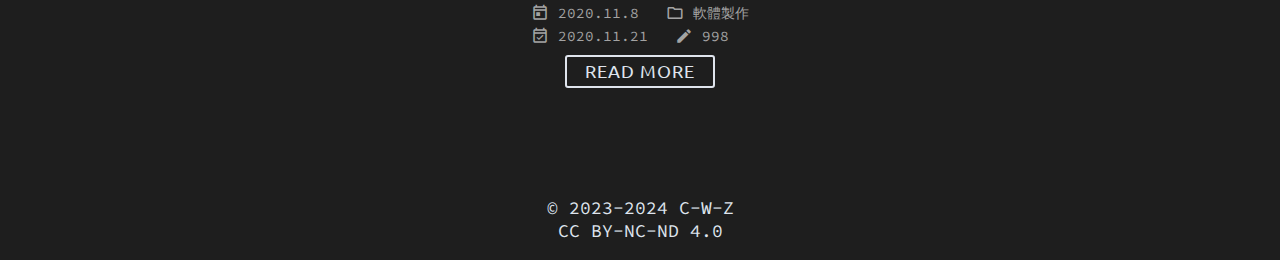
==== commit e7118df6: "+ link to new personal website" ====
--- a/index.html
+++ b/index.html
@@ -64,6 +64,9 @@
                 </h1>
                 <p class="blog-description">
                     有一些CWZ
+                    <p>
+                        <a href="https://c-w-z.github.io/new/" target="_blank" rel="noopener noreferrer">新版網站請點我</a>
+                    </p>
                 </p>
             </section>
 
